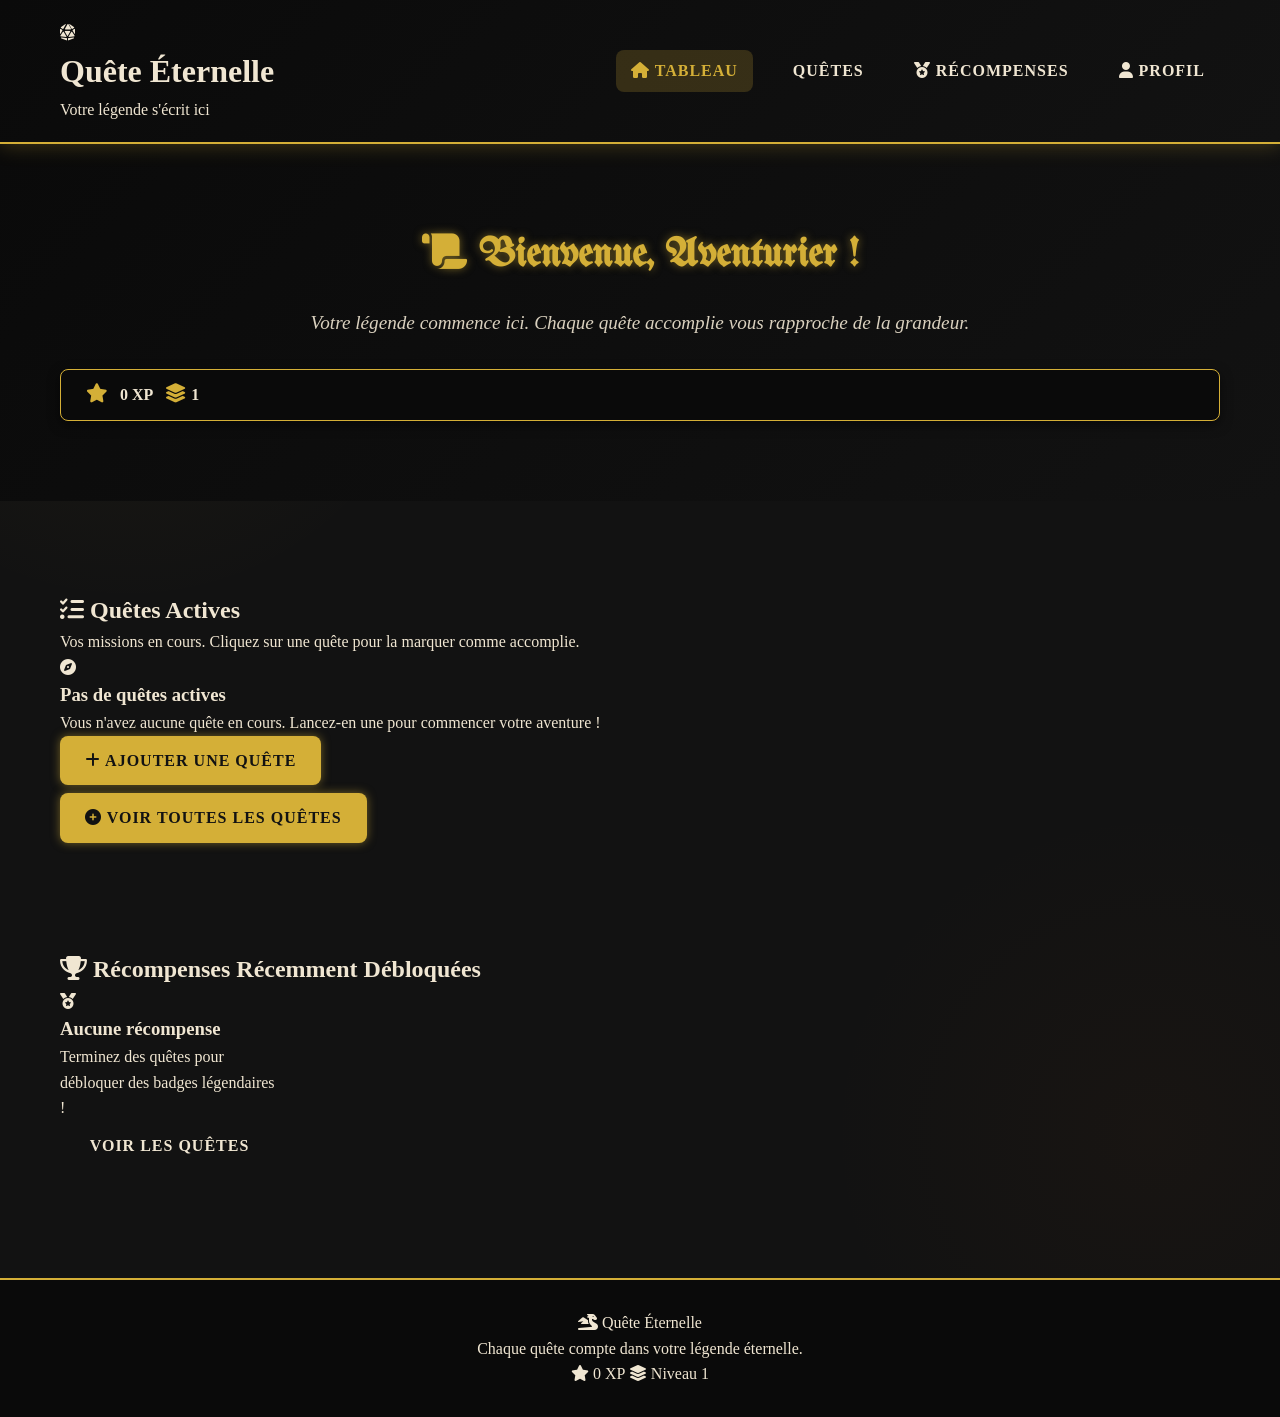
==== index.html @ 19361714 "Add files via upload" ====
<!DOCTYPE html>
<html lang="fr">
<head>
    <meta charset="UTF-8">
    <meta name="viewport" content="width=device-width, initial-scale=1.0">
    <title>Tableau de Bord</title>
    <link rel="stylesheet" href="css/style.css">
    <link rel="stylesheet" href="https://cdnjs.cloudflare.com/ajax/libs/font-awesome/6.4.0/css/all.min.css">
    <link href="https://fonts.googleapis.com/css2?family=UnifrakturMaguntia&family=IM+Fell+English&family=Playfair+Display:wght@400;700&display=swap" rel="stylesheet">
    <link href="https://fonts.googleapis.com/css2?family=Material+Symbols+Outlined:opsz,wght,FILL,GRAD@20..48,100..700,0..1,-50..200" rel="stylesheet" />
</head>
<body>
    <header class="app-header">
        <div class="container">
            <div class="header-content">
                <div class="logo-container">
                    <div class="logo-icon">
                        <i class="fas fa-dice-d20"></i>
                    </div>
                    <div class="logo-text">
                        <h1>Quête Éternelle</h1>
                        <p>Votre légende s'écrit ici</p>
                    </div>
                </div>
                <nav class="main-nav">
                    <a href="index.html" class="nav-link active"><i class="fas fa-home"></i> Tableau</a>
                    <a href="tasks.html" class="nav-link"><i class="fas fa-sword"></i> Quêtes</a>
                    <a href="badges.html" class="nav-link"><i class="fas fa-medal"></i> Récompenses</a>
                    <a href="profile.html" class="nav-link"><i class="fas fa-user"></i> Profil</a>
                </nav>
            </div>
        </div>
    </header>

    <section class="hero-header">
        <div class="container">
            <div class="hero-content">
                <div class="hero-glow"></div>
                <h1><i class="fas fa-scroll"></i> Bienvenue, Aventurier !</h1>
                <p>Votre légende commence ici. Chaque quête accomplie vous rapproche de la grandeur.</p>
                <div class="points-display">
                    <div class="xp-icon">
                        <i class="fas fa-star"></i>
                    </div>
                    <div class="xp-text">
                        <span id="xp-points">0</span> XP
                    </div>
                    <div class="level-badge">
                        <i class="fas fa-layer-group"></i>
                        <span id="player-level">1</span>
                    </div>
                </div>
            </div>
        </div>
    </section>

    <!-- ===== SECTION QUÊTES EN COURS ===== -->
    <main class="container">
        <section class="tasks-container">
            <div class="section-header">
                <h2><i class="fas fa-tasks"></i> Quêtes Actives</h2>
                <div class="section-divider"></div>
                <p>Vos missions en cours. Cliquez sur une quête pour la marquer comme accomplie.</p>
            </div>

            <div class="tasks-grid" id="tasks-grid">
            </div>

            <div class="cta-section">
                <a href="tasks.html" class="btn btn-primary">
                    <i class="fas fa-plus-circle"></i> Voir toutes les quêtes
                </a>
            </div>
        </section>

        <!-- ===== BADGES RÉCENTS  ===== -->
        <section class="badges-container">
            <div class="section-header">
                <h2><i class="fas fa-trophy"></i> Récompenses Récemment Débloquées</h2>
                <div class="section-divider"></div>
            </div>
            <div class="badges-grid" id="recent-badges">
            </div>
        </section>
    </main>

    <footer>
        <div class="container">
            <div class="footer-content">
                <div class="footer-logo">
                    <i class="fas fa-dragon"></i>
                    <span>Quête Éternelle</span>
                </div>
                <p>Chaque quête compte dans votre légende éternelle.</p>
                <div class="footer-stats">
                    <span><i class="fas fa-star"></i> 0 XP</span>
                    <span><i class="fas fa-layer-group"></i> Niveau 1</span>
                </div>
            </div>
        </div>
    </footer>

    <script>
    // ===== SYSTÈME DE GESTION DES TÂCHES (SYNCHRONISÉ) =====
    let tasks = JSON.parse(localStorage.getItem('tasks')) || [];
    let totalPoints = parseInt(localStorage.getItem('totalPoints')) || 0;
    let badges = JSON.parse(localStorage.getItem('badges')) || [];

    // Sauvegarder les données
    function saveData() {
        localStorage.setItem('tasks', JSON.stringify(tasks));
        localStorage.setItem('totalPoints', totalPoints);
        localStorage.setItem('badges', JSON.stringify(badges));
    }

    // Mettre à jour l'affichage des points
    function updatePointsDisplay() {
        document.getElementById('xp-points').textContent = totalPoints;
        updateLevel();
    }

    // Calculer le niveau
    function updateLevel() {
        let level = 1;
        let xpForLevel = 100;
        while (totalPoints >= xpForLevel) {
            level++;
            xpForLevel += 50 * level;
        }
        document.getElementById('player-level').textContent = level;
    }

    // Rendre les tâches
    function renderTasks() {
        const grid = document.getElementById('tasks-grid');
        grid.innerHTML = '';

        if (tasks.length === 0) {
            grid.innerHTML = `
                <div class="empty-state">
                    <div class="empty-icon">
                        <i class="fas fa-compass"></i>
                    </div>
                    <h3>Pas de quêtes actives</h3>
                    <p>Vous n'avez aucune quête en cours. Lancez-en une pour commencer votre aventure !</p>
                    <a href="tasks.html" class="btn btn-primary">
                        <i class="fas fa-plus"></i> Ajouter une quête
                    </a>
                </div>
            `;
            return;
        }

        // Afficher les 3 dernières tâches
        const recentTasks = tasks.slice().reverse().slice(0, 3);

        recentTasks.forEach((task, index) => {
            const taskCard = document.createElement('div');
            taskCard.className = `task-card ${task.completed ? 'task-completed' : ''}`;
            taskCard.innerHTML = `
                <div class="task-header">
                    <div class="task-icon">
                        ${task.completed ? '<i class="fas fa-check-circle"></i>' : '<i class="fas fa-circle"></i>'}
                    </div>
                    <h3 class="task-title">${task.title}</h3>
                    <span class="task-category ${task.category}">
                        ${task.category === 'daily' ? 'Quête Quotidienne' : 'Quête Ponctuelle'}
                    </span>
                </div>
                <p class="task-description">${task.description || 'Aucune description'}</p>
                <div class="task-footer">
                    <div class="task-meta">
                        <span class="task-points">+${task.points} XP</span>
                        <span class="task-difficulty">
                            ${task.category === 'daily' ? '⚔️⚔️⚔️' : '⚔️⚔️'}
                        </span>
                    </div>
                    <button class="btn ${task.completed ? 'btn-success' : 'btn-primary'}"
                            onclick="toggleTask(${tasks.indexOf(task)})">
                        ${task.completed ? '<i class="fas fa-check"></i> Accomplie' : '<i class="fas fa-flag"></i> Terminer'}
                    </button>
                </div>
            `;
            grid.appendChild(taskCard);
        });
    }

    // Valider/dévalider une quête
    function toggleTask(index) {
        const task = tasks[index];
        task.completed = !task.completed;

        if (task.completed) {
            totalPoints += task.points;
            // Débloquer un badge si c'est une quête quotidienne
            if (task.category === 'daily') {
                badges.push({
                    name: "Premier Pas",
                    points: 10,
                    icon: "fa-trophy",
                    color: "#f59e0b"
                });
            }
        } else {
            totalPoints -= task.points;
        }

        saveData();
        renderTasks();
        renderBadges();
        updatePointsDisplay();
    }

    // Supprimer une quête
    function deleteTask(index) {
        const task = tasks[index];
        if (task.completed) {
            totalPoints -= task.points;
        }
        tasks.splice(index, 1);
        saveData();
        renderTasks();
        updatePointsDisplay();
    }

    // Rendre les badges récents
    function renderBadges() {
        const badgesGrid = document.getElementById('recent-badges');
        badgesGrid.innerHTML = '';

        if (badges.length === 0) {
            badgesGrid.innerHTML = `
                <div class="empty-state">
                    <div class="empty-icon">
                        <i class="fas fa-medal"></i>
                    </div>
                    <h3>Aucune récompense</h3>
                    <p>Terminez des quêtes pour débloquer des badges légendaires !</p>
                    <a href="tasks.html" class="btn btn-warning">
                        <i class="fas fa-sword"></i> Voir les quêtes
                    </a>
                </div>
            `;
            return;
        }

        // Afficher les 3 derniers badges
        const recentBadges = badges.slice().reverse().slice(0, 3);

        recentBadges.forEach(badge => {
            const badgeCard = document.createElement('div');
            badgeCard.className = 'badge-card';
            badgeCard.innerHTML = `
                <div class="badge-icon" style="background-color: ${badge.color || '#3b82f6'}">
                    <i class="fas ${badge.icon}"></i>
                </div>
                <h3 class="badge-name">${badge.name}</h3>
                <span class="badge-points">+${badge.points} XP</span>
            `;
            badgesGrid.appendChild(badgeCard);
        });
    }

    // Initialisation
    document.addEventListener('DOMContentLoaded', function() {
        renderTasks();
        renderBadges();
        updatePointsDisplay();

        // Animation des éléments au chargement
        const elements = document.querySelectorAll('.task-card, .badge-card');
        elements.forEach((el, index) => {
            el.style.animationDelay = `${index * 0.1}s`;
            el.style.animation = 'fadeInUp 0.6s ease forwards';
        });
    });
    </script>
</body>
</html>
---- css/style.css ----
:root {
    --primary: #d4af37;    /* Or (couleur principale) */
    --secondary: #8b4513;  /* Marron foncé (bois, parchemin) */
    --accent: #800020;     /* Rouge foncé (sang, danger) */
    --success: #2e8b57;    /* Vert émeraude (magie, succès) */
    --info: #483d8b;       /* Bleu foncé (mana, mystère) */
    --warning: #ff8c00;    /* Orange (aventure) */
    --dark: #121212;       /* Noir profond */
    --darker: #0a0a0a;     /* Noir très profond */
    --light: #f0e6d2;      /* Beige clair (texte sur parchemin) */
    --border-radius: 8px;
    --shadow: 0 4px 12px rgba(0, 0, 0, 0.5);
    --transition: all 0.3s ease;
}

/* ===== Polices (optionnel) ===== */
@import url('https://fonts.googleapis.com/css2?family=UnifrakturMaguntia&family=IM+Fell+English&display=swap');

/* ===== Reset & Base Styles ===== */
* {
    margin: 0;
    padding: 0;
    box-sizing: border-box;
}

body {
    font-family: 'IM Fell English', serif;
    line-height: 1.6;
    color: var(--light);
    background-color: var(--dark);
    background-image:
        radial-gradient(circle at 10% 20%, rgba(212, 175, 55, 0.05) 0%, transparent 20%),
        radial-gradient(circle at 90% 80%, rgba(139, 69, 19, 0.05) 0%, transparent 20%);
    min-height: 100vh;
}

a {
    text-decoration: none;
    color: inherit;
}

.container {
    max-width: 1200px;
    margin: 0 auto;
    padding: 0 20px;
}

/* ===== Parchemin ===== */
.parchment {
    background: linear-gradient(145deg, #f8f1e5, #e8d8b0);
    color: #3a2c1a;
    border: 2px solid var(--secondary);
    border-radius: var(--border-radius);
    padding: 20px;
    margin: 20px 0;
    box-shadow: var(--shadow);
    position: relative;
    overflow: hidden;
}

.parchment::before {
    content: "";
    position: absolute;
    top: 0;
    left: 0;
    right: 0;
    height: 20px;
    background: repeating-linear-gradient(
        90deg,
        var(--secondary),
        var(--secondary) 2px,
        transparent 2px,
        transparent 8px
    );
}

.parchment::after {
    content: "";
    position: absolute;
    bottom: 0;
    left: 0;
    right: 0;
    height: 20px;
    background: repeating-linear-gradient(
        90deg,
        var(--secondary),
        var(--secondary) 2px,
        transparent 2px,
        transparent 8px
    );
}

/* ===== Header ===== */
.app-header {
    background: linear-gradient(135deg, var(--darker), var(--dark));
    color: var(--light);
    padding: 20px 0;
    box-shadow: 0 0 20px rgba(212, 175, 55, 0.3);
    position: sticky;
    top: 0;
    z-index: 100;
    border-bottom: 2px solid var(--primary);
}

.header-content {
    display: flex;
    justify-content: space-between;
    align-items: center;
    flex-wrap: wrap;
    gap: 20px;
}

.logo {
    font-family: 'UnifrakturMaguntia', cursive;
    font-size: 1.8rem;
    color: var(--primary);
    text-shadow: 0 0 8px rgba(212, 175, 55, 0.5);
}

.main-nav {
    display: flex;
    gap: 20px;
}

.nav-link {
    color: var(--light);
    font-weight: 600;
    padding: 8px 15px;
    border-radius: var(--border-radius);
    transition: var(--transition);
    position: relative;
    text-transform: uppercase;
    letter-spacing: 1px;
}

.nav-link:hover, .nav-link.active {
    background-color: rgba(212, 175, 55, 0.2);
    color: var(--primary);
}

.nav-link::after {
    content: "";
    position: absolute;
    bottom: -5px;
    left: 50%;
    transform: translateX(-50%);
    width: 0;
    height: 2px;
    background-color: var(--primary);
    transition: var(--transition);
}

.nav-link:hover::after {
    width: 80%;
}

/* ===== Boutons ===== */
.btn {
    display: inline-block;
    padding: 12px 25px;
    border: none;
    border-radius: var(--border-radius);
    cursor: pointer;
    font-weight: 600;
    transition: var(--transition);
    text-align: center;
    text-transform: uppercase;
    letter-spacing: 1px;
    font-family: 'IM Fell English', serif;
    position: relative;
    overflow: hidden;
}

.btn::before {
    content: "";
    position: absolute;
    top: 0;
    left: -100%;
    width: 100%;
    height: 100%;
    background: linear-gradient(90deg, transparent, rgba(255, 255, 255, 0.2), transparent);
    transition: var(--transition);
}

.btn:hover::before {
    left: 100%;
}

.btn-primary {
    background-color: var(--primary);
    color: var(--dark);
    box-shadow: 0 0 10px rgba(212, 175, 55, 0.5);
}

.btn-primary:hover {
    background-color: #b8952d;
    transform: translateY(-2px);
    box-shadow: 0 0 15px rgba(212, 175, 55, 0.7);
}

.btn-secondary {
    background-color: var(--secondary);
    color: var(--light);
    border: 1px solid var(--primary);
}

.btn-secondary:hover {
    background-color: #6b3e10;
    border-color: var(--primary);
}

.btn-success {
    background-color: var(--success);
    color: white;
}

.btn-success:hover {
    background-color: #1e6b3d;
    transform: translateY(-2px);
}

/* ===== Hero Section (Accueil) ===== */
.hero-header {
    background: linear-gradient(135deg, var(--darker), var(--dark));
    color: var(--light);
    padding: 80px 0;
    text-align: center;
    margin-bottom: 40px;
    position: relative;
    overflow: hidden;
}

.hero-header::before {
    content: "";
    position: absolute;
    top: 0;
    left: 0;
    right: 0;
    bottom: 0;
    background-image:
        url('data:image/svg+xml;utf8,<svg xmlns="http://www.w3.org/2000/svg" width="100" height="100" viewBox="0 0 100 100"><rect width="100" height="100" fill="%23d4af37" opacity="0.05"/></svg>');
    z-index: -1;
}

.hero-content h1 {
    font-family: 'UnifrakturMaguntia', cursive;
    font-size: 2.5rem;
    margin-bottom: 20px;
    color: var(--primary);
    text-shadow: 0 0 8px rgba(212, 175, 55, 0.5);
    animation: fadeInDown 1s ease;
}

.hero-content p {
    font-size: 1.2rem;
    margin-bottom: 30px;
    opacity: 0.9;
    font-style: italic;
}

.cta-buttons {
    display: flex;
    gap: 20px;
    justify-content: center;
    flex-wrap: wrap;
}

/* ===== Tâches Section ===== */
.tasks-container {
    padding: 50px 0;
}

.tasks-header {
    display: flex;
    justify-content: space-between;
    align-items: center;
    margin-bottom: 40px;
    flex-wrap: wrap;
    gap: 20px;
}

.tasks-header h1 {
    font-family: 'UnifrakturMaguntia', cursive;
    font-size: 2.2rem;
    color: var(--primary);
    text-shadow: 0 0 5px rgba(212, 175, 55, 0.3);
}

.points-display {
    background-color: var(--darker);
    padding: 12px 25px;
    border-radius: var(--border-radius);
    box-shadow: var(--shadow);
    display: flex;
    align-items: center;
    gap: 12px;
    font-weight: 600;
    border: 1px solid var(--primary);
}

.points-display i {
    color: var(--primary);
    font-size: 1.2rem;
}

/* ===== Carte de tâche ===== */
.task-card {
    background: linear-gradient(145deg, #f8f1e5, #e8d8b0);
    color: #3a2c1a;
    border: 2px solid var(--secondary);
    border-radius: var(--border-radius);
    padding: 20px;
    margin: 20px 0;
    box-shadow: var(--shadow);
    transition: var(--transition);
    position: relative;
    overflow: hidden;
}

.task-card:hover {
    transform: translateY(-5px);
    box-shadow: 0 8px 16px rgba(0, 0, 0, 0.3);
}

.task-header {
    display: flex;
    justify-content: space-between;
    align-items: center;
    margin-bottom: 15px;
}

.task-title {
    font-weight: 700;
    font-size: 1.3rem;
    color: var(--secondary);
}

.task-category {
    padding: 5px 12px;
    border-radius: 20px;
    font-size: 0.8rem;
    font-weight: 600;
    text-transform: uppercase;
}

.category-daily {
    background-color: #90ee90;
    color: #006400;
}

.category-once {
    background-color: #ffd700;
    color: #8b4513;
}

.task-description {
    margin-bottom: 15px;
    line-height: 1.6;
    font-style: italic;
}

.task-actions {
    display: flex;
    gap: 10px;
    margin-top: 15px;
}

.task-completed {
    opacity: 0.7;
    position: relative;
}

.task-completed::after {
    content: "✓";
    position: absolute;
    top: 50%;
    left: 50%;
    transform: translate(-50%, -50%);
    background-color: var(--success);
    color: white;
    padding: 10px 20px;
    border-radius: 50%;
    font-size: 1.5rem;
    font-weight: bold;
    box-shadow: 0 0 10px rgba(0, 0, 0, 0.5);
}

/* ===== Badges Section ===== */
.badges-container {
    padding: 50px 0;
}

.badges-header h1 {
    font-family: 'UnifrakturMaguntia', cursive;
    font-size: 2.2rem;
    color: var(--primary);
    text-shadow: 0 0 5px rgba(212, 175, 55, 0.3);
    margin-bottom: 20px;
}

.badges-grid {
    display: grid;
    grid-template-columns: repeat(auto-fill, minmax(200px, 1fr));
    gap: 20px;
}

.badge-card {
    background: linear-gradient(145deg, #f8f1e5, #e8d8b0);
    color: #3a2c1a;
    border: 2px solid var(--secondary);
    border-radius: var(--border-radius);
    padding: 15px;
    box-shadow: var(--shadow);
    transition: var(--transition);
    position: relative;
    overflow: hidden;
}

.badge-card:hover {
    transform: translateY(-5px);
    box-shadow: 0 8px 16px rgba(0, 0, 0, 0.3);
}

.badge-icon {
    font-size: 2.5rem;
    margin-bottom: 10px;
    text-align: center;
}

.badge-name {
    font-weight: 600;
    margin-bottom: 10px;
    text-align: center;
}

.badge-description {
    font-size: 0.9rem;
    margin-bottom: 10px;
    text-align: center;
    font-style: italic;
}

.badge-points {
    display: inline-block;
    background-color: var(--info);
    color: white;
    padding: 5px 10px;
    border-radius: 20px;
    font-size: 0.8rem;
    font-weight: 600;
}

.badge-obtained {
    position: absolute;
    top: 10px;
    right: 10px;
    background-color: var(--success);
    color: white;
    padding: 5px 10px;
    border-radius: 50%;
    font-size: 0.8rem;
    font-weight: 600;
}

/* ===== Profil Section ===== */
.profile-container {
    padding: 50px 0;
}

.profile-header {
    text-align: center;
    margin-bottom: 40px;
}

.profile-avatar {
    width: 120px;
    height: 120px;
    border-radius: 50%;
    background-color: var(--darker);
    margin: 0 auto 20px;
    display: flex;
    align-items: center;
    justify-content: center;
    font-size: 4rem;
    border: 3px solid var(--primary);
}

.profile-name {
    font-family: 'UnifrakturMaguntia', cursive;
    font-size: 2rem;
    color: var(--primary);
    margin-bottom: 10px;
}

.profile-stats {
    display: flex;
    justify-content: center;
    gap: 30px;
    margin-bottom: 30px;
    flex-wrap: wrap;
}

.stat {
    text-align: center;
}

.stat-value {
    font-weight: bold;
    font-size: 1.2rem;
    color: var(--primary);
}

.stat-label {
    font-size: 0.8rem;
    color: var(--light);
}

/* ===== Streak (flammes) ===== */
.streak-container {
    display: flex;
    justify-content: center;
    gap: 10px;
    margin: 30px 0;
}

.streak-fire {
    font-size: 2rem;
    color: var(--accent);
    animation: fireGlow 1s infinite alternate;
}

@keyframes fireGlow {
    from { text-shadow: 0 0 5px rgba(255, 0, 0, 0.7); }
    to { text-shadow: 0 0 20px rgba(255, 0, 0, 0.9); }
}

/* ===== Footer ===== */
footer {
    text-align: center;
    padding: 30px 0;
    background-color: var(--darker);
    color: var(--light);
    margin-top: 50px;
    border-top: 2px solid var(--primary);
}

/* ===== Animations ===== */
@keyframes fadeInDown {
    from {
        opacity: 0;
        transform: translateY(-30px);
    }
    to {
        opacity: 1;
        transform: translateY(0);
    }
}

/* ===== Responsive ===== */
@media (max-width: 768px) {
    .hero-content h1 {
        font-size: 2rem;
    }

    .tasks-header, .badges-header {
        flex-direction: column;
        text-align: center;
    }

    .main-nav {
        margin-top: 20px;
    }

    .points-display {
        width: 100%;
        justify-content: center;
    }
}
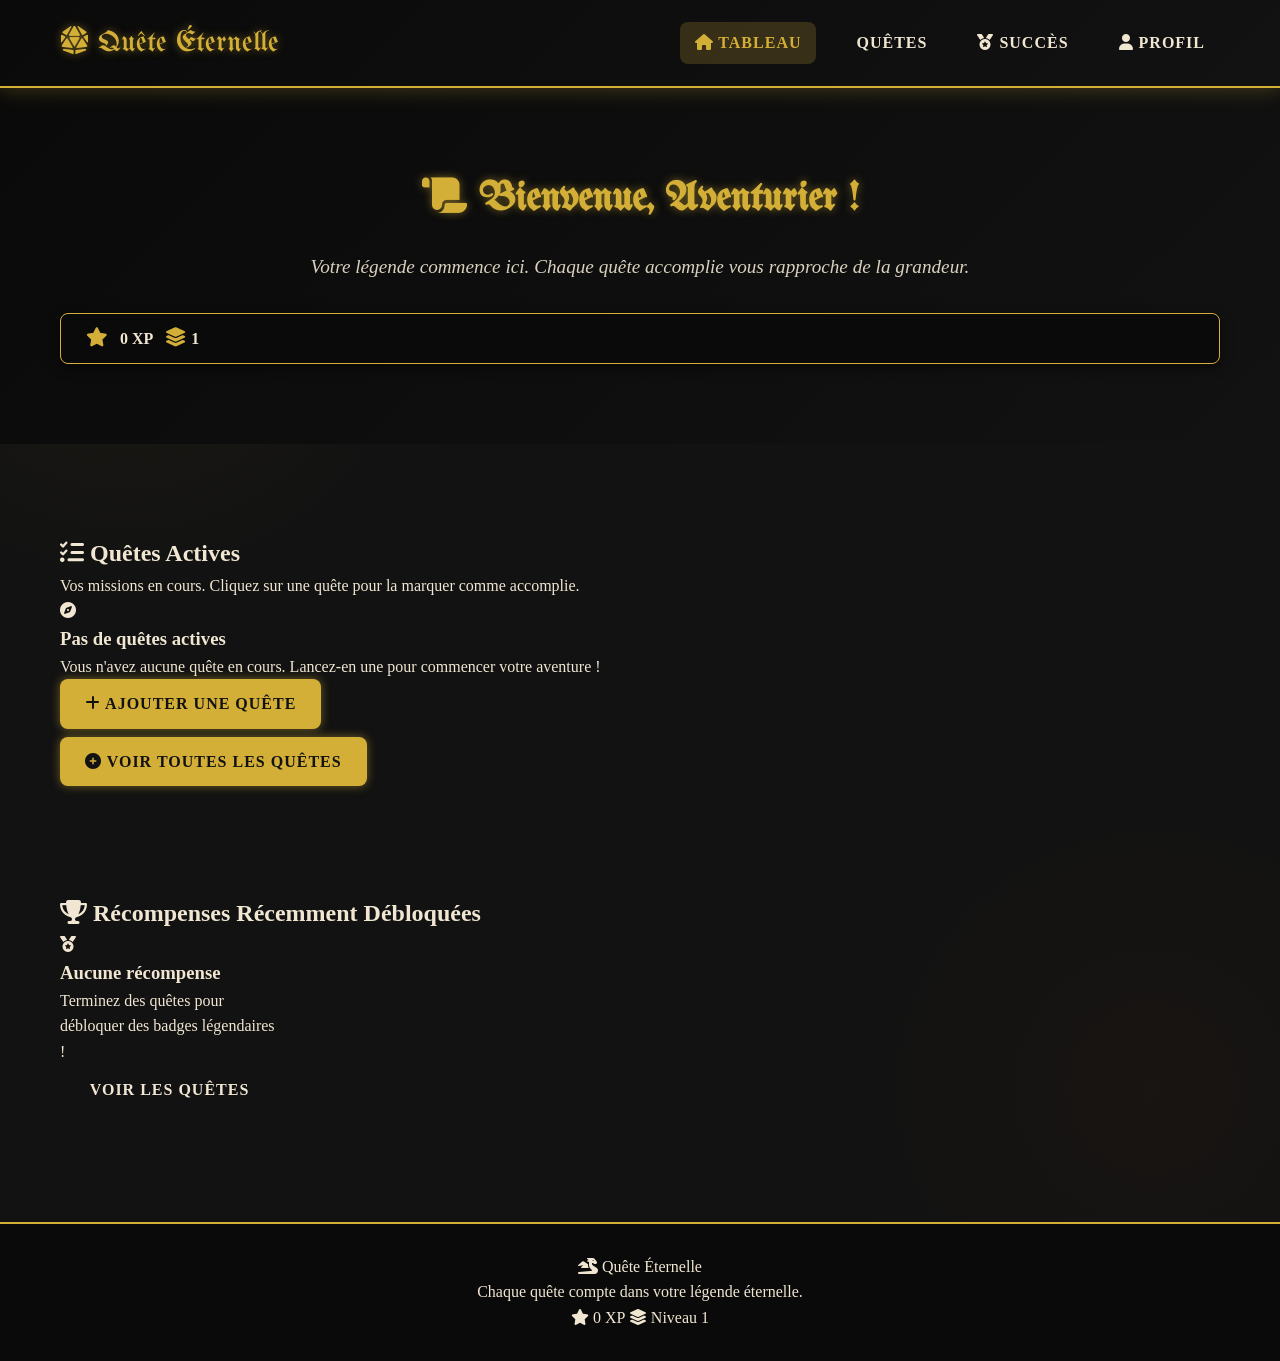
==== commit 6e63a6d7: "ajout de beaucoup de fonctionnalitée, a voir les modifs en ce qui concerne les borders (bug)" ====
--- a/index.html
+++ b/index.html
@@ -13,19 +13,13 @@
     <header class="app-header">
         <div class="container">
             <div class="header-content">
-                <div class="logo-container">
-                    <div class="logo-icon">
-                        <i class="fas fa-dice-d20"></i>
-                    </div>
-                    <div class="logo-text">
-                        <h1>Quête Éternelle</h1>
-                        <p>Votre légende s'écrit ici</p>
-                    </div>
+                <div class="logo">
+                    <i class="fas fa-dice-d20"></i> Quête Éternelle
                 </div>
                 <nav class="main-nav">
                     <a href="index.html" class="nav-link active"><i class="fas fa-home"></i> Tableau</a>
                     <a href="tasks.html" class="nav-link"><i class="fas fa-sword"></i> Quêtes</a>
-                    <a href="badges.html" class="nav-link"><i class="fas fa-medal"></i> Récompenses</a>
+                    <a href="badges.html" class="nav-link"><i class="fas fa-medal"></i> Succès</a>
                     <a href="profile.html" class="nav-link"><i class="fas fa-user"></i> Profil</a>
                 </nav>
             </div>
@@ -100,180 +94,7 @@
         </div>
     </footer>
 
-    <script>
-    // ===== SYSTÈME DE GESTION DES TÂCHES (SYNCHRONISÉ) =====
-    let tasks = JSON.parse(localStorage.getItem('tasks')) || [];
-    let totalPoints = parseInt(localStorage.getItem('totalPoints')) || 0;
-    let badges = JSON.parse(localStorage.getItem('badges')) || [];
+    <script src="js/main.js"></script>
 
-    // Sauvegarder les données
-    function saveData() {
-        localStorage.setItem('tasks', JSON.stringify(tasks));
-        localStorage.setItem('totalPoints', totalPoints);
-        localStorage.setItem('badges', JSON.stringify(badges));
-    }
-
-    // Mettre à jour l'affichage des points
-    function updatePointsDisplay() {
-        document.getElementById('xp-points').textContent = totalPoints;
-        updateLevel();
-    }
-
-    // Calculer le niveau
-    function updateLevel() {
-        let level = 1;
-        let xpForLevel = 100;
-        while (totalPoints >= xpForLevel) {
-            level++;
-            xpForLevel += 50 * level;
-        }
-        document.getElementById('player-level').textContent = level;
-    }
-
-    // Rendre les tâches
-    function renderTasks() {
-        const grid = document.getElementById('tasks-grid');
-        grid.innerHTML = '';
-
-        if (tasks.length === 0) {
-            grid.innerHTML = `
-                <div class="empty-state">
-                    <div class="empty-icon">
-                        <i class="fas fa-compass"></i>
-                    </div>
-                    <h3>Pas de quêtes actives</h3>
-                    <p>Vous n'avez aucune quête en cours. Lancez-en une pour commencer votre aventure !</p>
-                    <a href="tasks.html" class="btn btn-primary">
-                        <i class="fas fa-plus"></i> Ajouter une quête
-                    </a>
-                </div>
-            `;
-            return;
-        }
-
-        // Afficher les 3 dernières tâches
-        const recentTasks = tasks.slice().reverse().slice(0, 3);
-
-        recentTasks.forEach((task, index) => {
-            const taskCard = document.createElement('div');
-            taskCard.className = `task-card ${task.completed ? 'task-completed' : ''}`;
-            taskCard.innerHTML = `
-                <div class="task-header">
-                    <div class="task-icon">
-                        ${task.completed ? '<i class="fas fa-check-circle"></i>' : '<i class="fas fa-circle"></i>'}
-                    </div>
-                    <h3 class="task-title">${task.title}</h3>
-                    <span class="task-category ${task.category}">
-                        ${task.category === 'daily' ? 'Quête Quotidienne' : 'Quête Ponctuelle'}
-                    </span>
-                </div>
-                <p class="task-description">${task.description || 'Aucune description'}</p>
-                <div class="task-footer">
-                    <div class="task-meta">
-                        <span class="task-points">+${task.points} XP</span>
-                        <span class="task-difficulty">
-                            ${task.category === 'daily' ? '⚔️⚔️⚔️' : '⚔️⚔️'}
-                        </span>
-                    </div>
-                    <button class="btn ${task.completed ? 'btn-success' : 'btn-primary'}"
-                            onclick="toggleTask(${tasks.indexOf(task)})">
-                        ${task.completed ? '<i class="fas fa-check"></i> Accomplie' : '<i class="fas fa-flag"></i> Terminer'}
-                    </button>
-                </div>
-            `;
-            grid.appendChild(taskCard);
-        });
-    }
-
-    // Valider/dévalider une quête
-    function toggleTask(index) {
-        const task = tasks[index];
-        task.completed = !task.completed;
-
-        if (task.completed) {
-            totalPoints += task.points;
-            // Débloquer un badge si c'est une quête quotidienne
-            if (task.category === 'daily') {
-                badges.push({
-                    name: "Premier Pas",
-                    points: 10,
-                    icon: "fa-trophy",
-                    color: "#f59e0b"
-                });
-            }
-        } else {
-            totalPoints -= task.points;
-        }
-
-        saveData();
-        renderTasks();
-        renderBadges();
-        updatePointsDisplay();
-    }
-
-    // Supprimer une quête
-    function deleteTask(index) {
-        const task = tasks[index];
-        if (task.completed) {
-            totalPoints -= task.points;
-        }
-        tasks.splice(index, 1);
-        saveData();
-        renderTasks();
-        updatePointsDisplay();
-    }
-
-    // Rendre les badges récents
-    function renderBadges() {
-        const badgesGrid = document.getElementById('recent-badges');
-        badgesGrid.innerHTML = '';
-
-        if (badges.length === 0) {
-            badgesGrid.innerHTML = `
-                <div class="empty-state">
-                    <div class="empty-icon">
-                        <i class="fas fa-medal"></i>
-                    </div>
-                    <h3>Aucune récompense</h3>
-                    <p>Terminez des quêtes pour débloquer des badges légendaires !</p>
-                    <a href="tasks.html" class="btn btn-warning">
-                        <i class="fas fa-sword"></i> Voir les quêtes
-                    </a>
-                </div>
-            `;
-            return;
-        }
-
-        // Afficher les 3 derniers badges
-        const recentBadges = badges.slice().reverse().slice(0, 3);
-
-        recentBadges.forEach(badge => {
-            const badgeCard = document.createElement('div');
-            badgeCard.className = 'badge-card';
-            badgeCard.innerHTML = `
-                <div class="badge-icon" style="background-color: ${badge.color || '#3b82f6'}">
-                    <i class="fas ${badge.icon}"></i>
-                </div>
-                <h3 class="badge-name">${badge.name}</h3>
-                <span class="badge-points">+${badge.points} XP</span>
-            `;
-            badgesGrid.appendChild(badgeCard);
-        });
-    }
-
-    // Initialisation
-    document.addEventListener('DOMContentLoaded', function() {
-        renderTasks();
-        renderBadges();
-        updatePointsDisplay();
-
-        // Animation des éléments au chargement
-        const elements = document.querySelectorAll('.task-card, .badge-card');
-        elements.forEach((el, index) => {
-            el.style.animationDelay = `${index * 0.1}s`;
-            el.style.animation = 'fadeInUp 0.6s ease forwards';
-        });
-    });
-    </script>
 </body>
 </html>
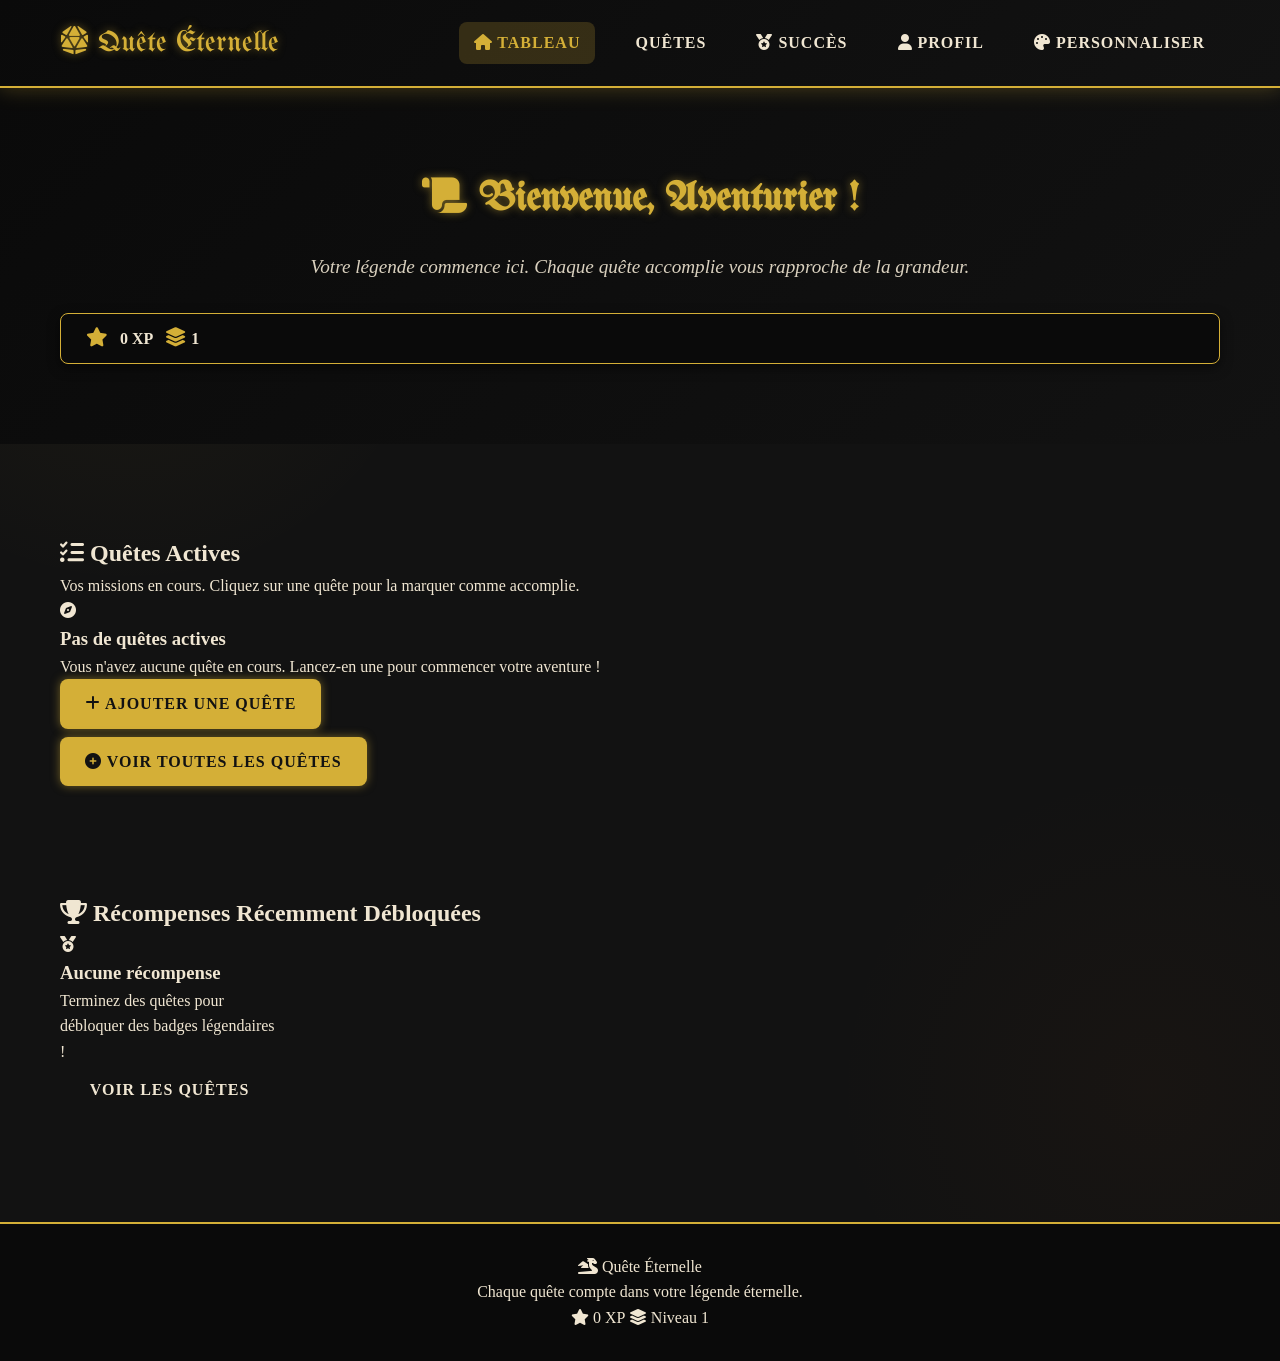
==== commit 81d49a8e: "quelques petits details sur la personnalisation" ====
--- a/index.html
+++ b/index.html
@@ -21,6 +21,7 @@
                     <a href="tasks.html" class="nav-link"><i class="fas fa-sword"></i> Quêtes</a>
                     <a href="badges.html" class="nav-link"><i class="fas fa-medal"></i> Succès</a>
                     <a href="profile.html" class="nav-link"><i class="fas fa-user"></i> Profil</a>
+                    <a href="customize.html" class="nav-link"><i class="fas fa-palette"></i> Personnaliser</a>
                 </nav>
             </div>
         </div>
